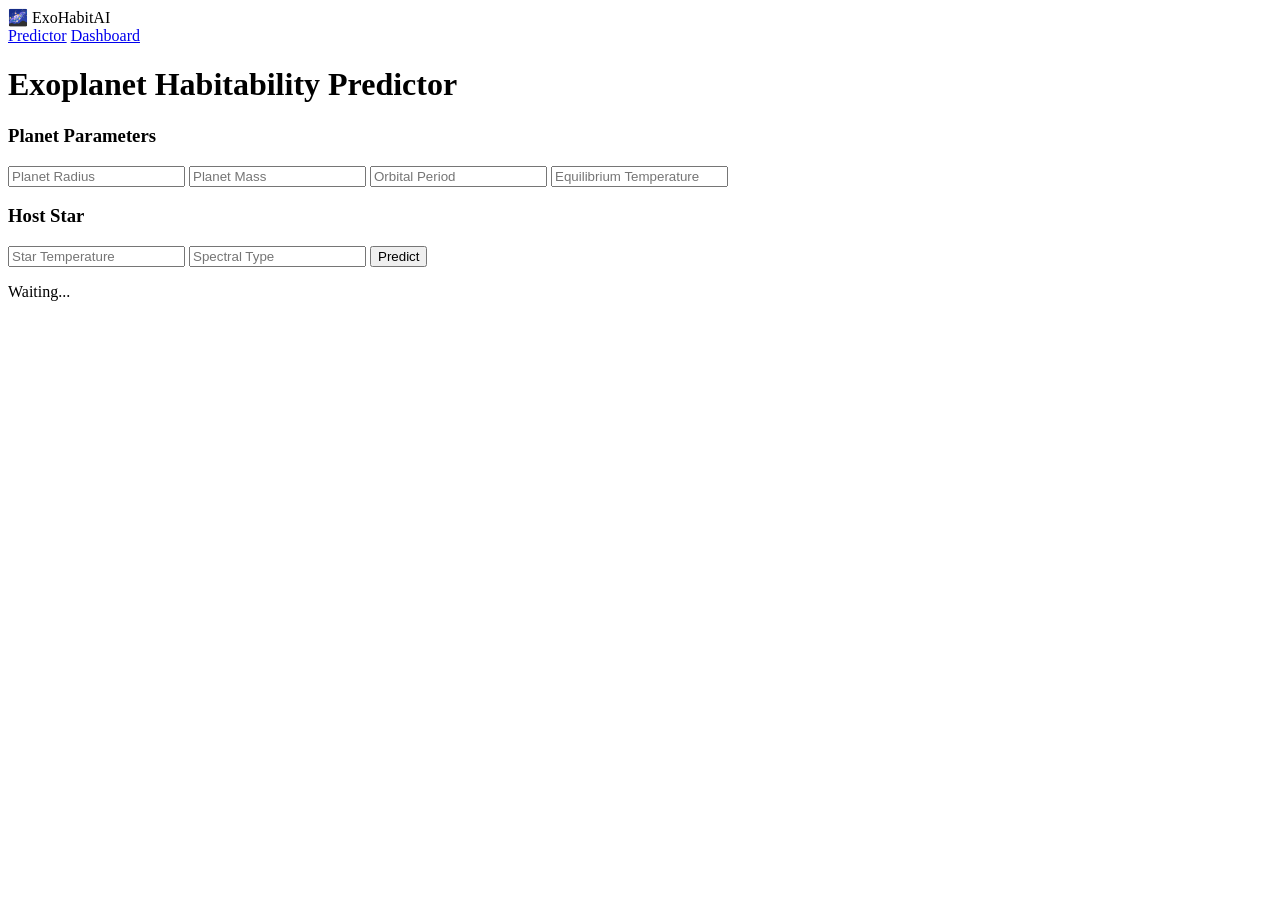
==== frontend/index.html @ d98c0db3 "update" ====
<!DOCTYPE html>
<html>
<head>
<title>ExoHabitAI</title>
<link rel="stylesheet" href="/css/styles.css">
</head>

<body>

<nav class="navbar">
<div class="logo">🌌 ExoHabitAI</div>
<div class="nav-links">
<a href="/">Predictor</a>
<a href="/dashboard">Dashboard</a>
</div>
</nav>

<h1>Exoplanet Habitability Predictor</h1>

<div class="card">

<h3>Planet Parameters</h3>
<input type="number" id="pl_rade" placeholder="Planet Radius">
<input type="number" id="pl_mass" placeholder="Planet Mass">
<input type="number" id="pl_orbper" placeholder="Orbital Period">
<input type="number" id="pl_eqt" placeholder="Equilibrium Temperature">

<h3>Host Star</h3>
<input type="number" id="st_teff" placeholder="Star Temperature">
<input type="text" id="st_sptype" placeholder="Spectral Type">

<button onclick="predict()">Predict</button>
</div>

<div class="card">
<p id="result">Waiting...</p>
<p id="score"></p>
</div>

<script src="/js/script.js"></script>
</body>
</html>
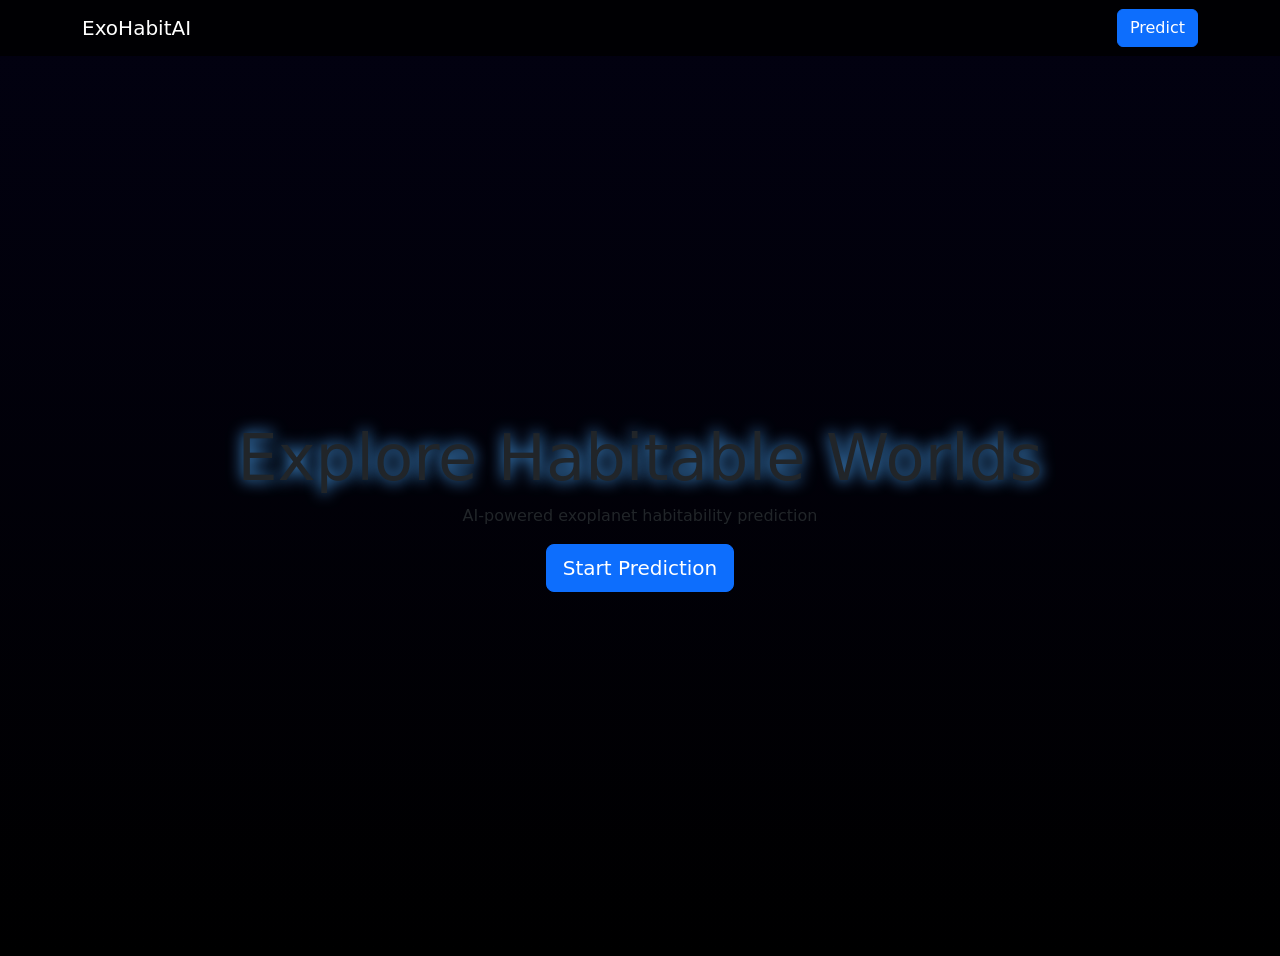
==== commit b5bdfb24: "update frontend" ====
--- a/frontend/index.html
+++ b/frontend/index.html
@@ -1,42 +1,29 @@
 <!DOCTYPE html>
 <html>
 <head>
-<title>ExoHabitAI</title>
-<link rel="stylesheet" href="/css/styles.css">
+    <title>ExoHabitAI</title>
+    <link rel="stylesheet" href="styles.css">
+    <link href="https://cdn.jsdelivr.net/npm/bootstrap@5.3.0/dist/css/bootstrap.min.css" rel="stylesheet">
 </head>
 
 <body>
 
-<nav class="navbar">
-<div class="logo">🌌 ExoHabitAI</div>
-<div class="nav-links">
-<a href="/">Predictor</a>
-<a href="/dashboard">Dashboard</a>
-</div>
+<nav class="navbar navbar-expand-lg navbar-dark">
+  <div class="container">
+    <a class="navbar-brand">ExoHabitAI</a>
+    <div>
+      <a href="predict.html" class="btn btn-primary">Predict</a>
+    </div>
+  </div>
 </nav>
 
-<h1>Exoplanet Habitability Predictor</h1>
+<section class="hero text-center">
+    <div>
+        <h1 class="display-3 glow">Explore Habitable Worlds</h1>
+        <p>AI-powered exoplanet habitability prediction</p>
+        <a href="predict.html" class="btn btn-primary btn-lg">Start Prediction</a>
+    </div>
+</section>
 
-<div class="card">
-
-<h3>Planet Parameters</h3>
-<input type="number" id="pl_rade" placeholder="Planet Radius">
-<input type="number" id="pl_mass" placeholder="Planet Mass">
-<input type="number" id="pl_orbper" placeholder="Orbital Period">
-<input type="number" id="pl_eqt" placeholder="Equilibrium Temperature">
-
-<h3>Host Star</h3>
-<input type="number" id="st_teff" placeholder="Star Temperature">
-<input type="text" id="st_sptype" placeholder="Spectral Type">
-
-<button onclick="predict()">Predict</button>
-</div>
-
-<div class="card">
-<p id="result">Waiting...</p>
-<p id="score"></p>
-</div>
-
-<script src="/js/script.js"></script>
 </body>
 </html>
--- a/frontend/styles.css
+++ b/frontend/styles.css
@@ -0,0 +1,39 @@
+body {
+    background: linear-gradient(to bottom, #020111, #000000);
+    color: white;
+    font-family: 'Poppins', sans-serif;
+}
+
+.navbar {
+    background: rgba(0, 0, 0, 0.8);
+}
+
+.hero {
+    background: url('https://images.unsplash.com/photo-1462331940025-496dfbfc7564') no-repeat center;
+    background-size: cover;
+    height: 100vh;
+    display: flex;
+    align-items: center;
+    justify-content: center;
+}
+
+.card {
+    background: rgba(255, 255, 255, 0.05);
+    border-radius: 20px;
+    backdrop-filter: blur(10px);
+    color: white;
+    transition: 0.3s;
+}
+
+.card:hover {
+    transform: scale(1.05);
+}
+
+.btn-primary {
+    background: #4facfe;
+    border: none;
+}
+
+.glow {
+    text-shadow: 0 0 15px #4facfe;
+}
